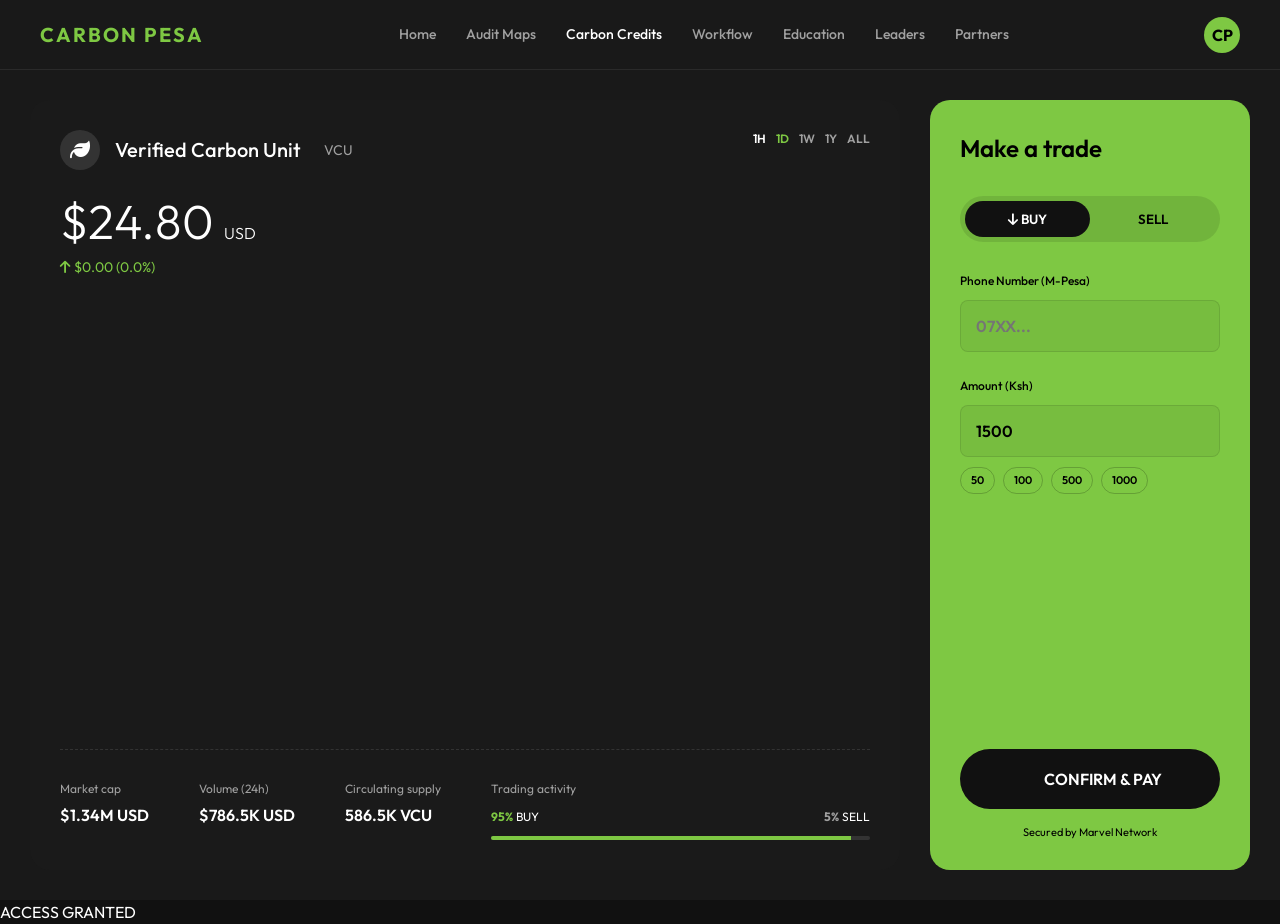
==== carbon-credits.html @ 9266094e "Update codebase structure and add full text dump" ====
<!DOCTYPE html>
<html lang="en">
<head>
  <meta charset="UTF-8" />
  <meta name="viewport" content="width=device-width, initial-scale=1.0" />
  <title>Carbon Pesa — Carbon Credits</title>
  <link href="https://fonts.googleapis.com/css2?family=Outfit:wght@300;400;500;600;700;900&display=swap" rel="stylesheet" />
  <link rel="stylesheet" href="https://cdnjs.cloudflare.com/ajax/libs/font-awesome/6.5.1/css/all.min.css" crossorigin="anonymous" />
  <link rel="stylesheet" href="platform.css" />
  
  <!-- Add Chart.js for the carbon chart -->
  <script src="https://cdn.jsdelivr.net/npm/chart.js"></script>
  <script src="https://cdn.tailwindcss.com"></script>
  <script src="https://unpkg.com/lucide@latest"></script>
  <style>
    /* OTP Modal Styling */
    .auth-overlay {
      position: fixed; inset: 0; background: rgba(0,0,0,0.8); backdrop-filter: blur(5px);
      display: none; align-items: center; justify-content: center; z-index: 5000;
    }
    .auth-modal {
      background: #1A1A1A; width: 480px; border-radius: 12px; padding: 25px;
      box-shadow: 0 20px 50px rgba(0,0,0,0.5); font-family: var(--font-main);
    }
    .auth-header {
      display: flex; justify-content: space-between; align-items: center; margin-bottom: 25px;
    }
    .auth-title { font-size: 18px; font-weight: 500; }
    .auth-close { background: none; border: none; color: #A0A0A0; font-size: 20px; cursor: pointer; }
    
    .auth-section { margin-bottom: 25px; }
    .auth-section-title { font-size: 15px; font-weight: 500; display: flex; align-items: center; gap: 8px; margin-bottom: 8px; }
    .auth-section-desc { font-size: 13px; color: #A0A0A0; margin-bottom: 15px; line-height: 1.4; }
    
    .auth-qr-area { display: flex; gap: 20px; background: #222; padding: 20px; border-radius: 8px; border: 1px solid #333; }
    .auth-qr-img { width: 120px; height: 120px; background: #fff; padding: 5px; border-radius: 4px; }
    .auth-secret-area { flex: 1; }
    .auth-secret-label { font-size: 13px; margin-bottom: 10px; display: block; }
    .auth-secret-input { 
      background: #111; border: 1px solid #333; color: #fff; padding: 10px 15px; border-radius: 6px; 
      width: 100%; font-family: monospace; font-size: 14px; margin-bottom: 10px;
    }
    .auth-copy-btn {
      background: #333; border: none; color: #fff; padding: 8px 12px; border-radius: 6px; 
      font-size: 12px; cursor: pointer; display: flex; align-items: center; gap: 6px;
    }
    
    .auth-otp-grid { display: flex; gap: 10px; justify-content: space-between; }
    .auth-otp-input {
      width: 45px; height: 55px; background: #111; border: 1px solid #333; border-radius: 8px;
      color: #fff; font-size: 24px; text-align: center; outline: none; transition: border 0.2s;
    }
    .auth-otp-input:focus { border-color: var(--cp-green); }
    
    .auth-footer { display: flex; justify-content: space-between; align-items: center; margin-top: 30px; }
    .auth-btn-cancel { background: #222; border: none; color: #A0A0A0; padding: 10px 20px; border-radius: 8px; cursor: pointer; }
    .auth-btn-verify { background: var(--cp-green); border: none; color: #000; padding: 10px 25px; border-radius: 8px; font-weight: 600; cursor: pointer; }
  </style>
</head>
<body>
  <header class="platform-header" style="background-color: #191919; border-bottom: 1px solid #2a2a2a;">
    <a href="index.html" class="ph-brand">CARBON PESA</a>
    <nav class="ph-nav">
      <a href="index.html">Home</a>
      <a href="map.html">Audit Maps</a>
      <a href="carbon-credits.html" class="active">Carbon Credits</a>
      <a href="workflow.html">Workflow</a>
      <a href="education.html">Education</a>
      <a href="leaders.html">Leaders</a>
      <a href="partners.html">Partners</a>
    </nav>
    <div class="ph-user">
      <div class="ph-avatar">CP</div>
    </div>
  </header>

  <main class="layout-trade">
    <!-- Left Chart Area -->
    <section class="lt-main">
      <div class="lt-header">
        <div>
          <div class="lt-title-area">
            <div class="lt-coin-icon"><i class="fas fa-leaf"></i></div>
            <span class="lt-title">Verified Carbon Unit</span>
            <span class="lt-ticker">VCU</span>
          </div>
          <div class="lt-price" id="livePriceDisplay">$24.80 <span style="font-size:16px;">USD</span></div>
          <div class="lt-change" id="livePriceChange"><i class="fas fa-arrow-up"></i> $0.00 (0.0%)</div>
        </div>
        <div style="display:flex; gap:10px; font-size:12px; font-weight:600; color:var(--cp-text-muted);">
          <span style="cursor:pointer; color:var(--cp-text);">1H</span>
          <span style="cursor:pointer; color:var(--cp-green);">1D</span>
          <span style="cursor:pointer;">1W</span>
          <span style="cursor:pointer;">1Y</span>
          <span style="cursor:pointer;">ALL</span>
        </div>
      </div>

      <div class="lt-chart-area">
        <canvas id="carbonChart"></canvas>
      </div>

      <div class="lt-stats">
        <div class="lt-stat-box">
          <span class="lt-stat-label">Market cap</span>
          <span class="lt-stat-val">$1.34M USD</span>
        </div>
        <div class="lt-stat-box">
          <span class="lt-stat-label">Volume (24h)</span>
          <span class="lt-stat-val">$786.5K USD</span>
        </div>
        <div class="lt-stat-box">
          <span class="lt-stat-label">Circulating supply</span>
          <span class="lt-stat-val">586.5K VCU</span>
        </div>
        <div class="lt-stat-box" style="flex:1;">
          <span class="lt-stat-label">Trading activity</span>
          <div style="display:flex; justify-content:space-between; margin-top:5px; font-size:12px;">
            <span><strong style="color:var(--cp-green);">95%</strong> BUY</span>
            <span><strong style="color:var(--cp-text-muted);">5%</strong> SELL</span>
          </div>
          <div style="width:100%; height:4px; background:#333; border-radius:2px; margin-top:5px; overflow:hidden;">
            <div style="width:95%; height:100%; background:var(--cp-green);"></div>
          </div>
        </div>
      </div>
    </section>

    <!-- Right Trading Panel -->
    <section class="lt-panel">
      <h2 class="ltp-title">Make a trade</h2>
      
      <div class="ltp-toggle">
        <button class="active"><i class="fas fa-arrow-down"></i> BUY</button>
        <button>SELL</button>
      </div>

      <div class="ltp-field">
        <label class="ltp-label">Phone Number (M-Pesa)</label>
        <input type="text" class="ltp-input" id="phone-number" placeholder="07XX..." />
      </div>

      <div class="ltp-field">
        <label class="ltp-label">Amount (Ksh)</label>
        <input type="number" class="ltp-input" id="amount" value="1500" />
        
        <div class="ltp-chips">
          <div class="ltp-chip" onclick="document.getElementById('amount').value=50">50</div>
          <div class="ltp-chip" onclick="document.getElementById('amount').value=100">100</div>
          <div class="ltp-chip" onclick="document.getElementById('amount').value=500">500</div>
          <div class="ltp-chip" onclick="document.getElementById('amount').value=1000">1000</div>
        </div>
      </div>

      <div id="status-indicator" class="w-2 h-2 rounded-full bg-yellow-400 animate-pulse hidden"></div>

      <button class="ltp-action-btn" id="pay-btn" onclick="openAuthModal()" style="display:flex; align-items:center; justify-content:center; gap:8px;">
        <i data-lucide="shield-check" style="width:18px; height:18px;"></i> CONFIRM & PAY
      </button>
      <div style="text-align:center; font-size:11px; margin-top:15px; cursor:pointer;">
        Secured by Marvel Network
      </div>
    </section>
  </main>

  <!-- AUTHENTICATOR MODAL -->
  <div class="auth-overlay" id="auth-modal">
    <div class="auth-modal">
      <div class="auth-header">
        <div class="auth-title">Setup authenticator app</div>
        <button class="auth-close" onclick="closeAuthModal()"><i class="fas fa-times"></i></button>
      </div>

      <div class="auth-section">
        <div class="auth-section-title"><i data-lucide="scan-line" style="width:16px; height:16px;"></i> Scan QR code</div>
        <div class="auth-section-desc">Scan the QR code below or manually enter the secret key into your authenticator app.</div>
        <div class="auth-qr-area">
          <img src="https://api.qrserver.com/v1/create-qr-code/?size=120x120&data=otpauth://totp/CarbonPesa?secret=JBSWY3DPEHPK3PXP" alt="QR Code" class="auth-qr-img" />
          <div class="auth-secret-area">
            <span class="auth-secret-label">Can't scan? Enter code manually:</span>
            <input type="text" class="auth-secret-input" value="JBSWY3DPEHPK3PXP" readonly />
            <button class="auth-copy-btn"><i data-lucide="copy" style="width:14px; height:14px;"></i> Copy code</button>
          </div>
        </div>
      </div>

      <div class="auth-section">
        <div class="auth-section-title"><i data-lucide="key-round" style="width:16px; height:16px;"></i> Enter verification code</div>
        <div class="auth-section-desc">Enter the 6-digit code on your authenticator app.</div>
        <div class="auth-otp-grid">
          <input type="text" class="auth-otp-input" maxlength="1" oninput="moveToNext(this, 1)" id="otp1" />
          <input type="text" class="auth-otp-input" maxlength="1" oninput="moveToNext(this, 2)" id="otp2" />
          <input type="text" class="auth-otp-input" maxlength="1" oninput="moveToNext(this, 3)" id="otp3" />
          <input type="text" class="auth-otp-input" maxlength="1" oninput="moveToNext(this, 4)" id="otp4" />
          <input type="text" class="auth-otp-input" maxlength="1" oninput="moveToNext(this, 5)" id="otp5" />
          <input type="text" class="auth-otp-input" maxlength="1" id="otp6" />
        </div>
      </div>

      <div class="auth-footer">
        <button class="auth-btn-cancel" onclick="closeAuthModal()">Cancel</button>
        <button class="auth-btn-verify" onclick="verifyOTP()">Verify</button>
      </div>
    </div>
  </div>

  <div id="access-splash" class="fixed inset-0 bg-green-500/20 backdrop-blur-sm z-[9999] flex items-center justify-center pointer-events-none opacity-0 transition-opacity duration-500">
    <div class="text-4xl font-black text-green-400 drop-shadow-[0_0_20px_rgba(74,222,128,0.8)]"><i data-lucide="check-circle" style="display:inline; width:48px; height:48px;"></i> ACCESS GRANTED</div>
  </div>

  <script>
    // Initialize Chart.js
    const ctx = document.getElementById('carbonChart').getContext('2d');
    
    // Generate dummy data resembling the screenshot
    const dataPoints = [];
    let prev = 25000;
    for(let i=0; i<100; i++) {
      prev += (Math.random() - 0.45) * 500;
      dataPoints.push(prev);
    }

    const gradient = ctx.createLinearGradient(0, 0, 0, 400);
    gradient.addColorStop(0, 'rgba(126, 200, 67, 0.2)'); // Carbon Pesa Green fading out
    gradient.addColorStop(1, 'rgba(126, 200, 67, 0)');

    new Chart(ctx, {
      type: 'line',
      data: {
        labels: Array.from({length: 100}, (_, i) => i),
        datasets: [{
          data: dataPoints,
          borderColor: '#7EC843', // Carbon Pesa green
          borderWidth: 2,
          pointRadius: 0,
          fill: true,
          backgroundColor: gradient,
          tension: 0.1
        }]
      },
      options: {
        responsive: true,
        maintainAspectRatio: false,
        plugins: {
          legend: { display: false }
        },
        scales: {
          x: { display: false },
          y: { 
            display: true,
            position: 'right',
            grid: { color: '#333', borderDash: [5, 5] },
            ticks: {
              color: '#A0A0A0',
              callback: function(value) { return '$' + value.toLocaleString(); }
            }
          }
        }
      }
    });

    // ── LIVE PRICE FEED (CBL Carbon Exchange via Backend) ──
    const priceDisplay = document.getElementById('livePriceDisplay');
    const changeDisplay = document.getElementById('livePriceChange');
    let lastPrice = 24.80;
    
    function fetchLivePrice() {
      fetch("http://localhost:8000/stats/dashboard")
        .then(res => res.json())
        .then(data => {
          const currentPrice = data.spot_price_usd;
          priceDisplay.innerHTML = `$${currentPrice.toFixed(2)} <span style="font-size:16px;">USD</span>`;
          
          const change = currentPrice - lastPrice;
          const pctChange = (change / lastPrice) * 100;
          
          if (change >= 0) {
            changeDisplay.style.color = '#7EC843';
            changeDisplay.innerHTML = `<i class="fas fa-arrow-up"></i> $${Math.abs(change).toFixed(2)} (${pctChange.toFixed(2)}%)`;
          } else {
            changeDisplay.style.color = '#ff4d4d';
            changeDisplay.innerHTML = `<i class="fas fa-arrow-down"></i> $${Math.abs(change).toFixed(2)} (${Math.abs(pctChange).toFixed(2)}%)`;
          }
          lastPrice = currentPrice;
        }).catch(console.error);
    }
    
    fetchLivePrice();
    setInterval(fetchLivePrice, 5000);
    // M-PESA LOGIC & OTP LOGIC
    const CONFIG = Object.freeze({
        API_BASE_URL: "https://marvel-network.onrender.com",
        POLL_INTERVAL_MS: 5000,
        POLL_MAX_ATTEMPTS: 12,
        TOAST_DURATION_MS: 5000
    });

    const API = (() => {
        const BASE = CONFIG.API_BASE_URL;
        const _request = async (url, options = {}) => {
            try {
                const response = await fetch(url, options);
                const data = await response.json();
                return { ok: response.ok, status: response.status, data };
            } catch (err) {
                return { ok: false, error: err.message };
            }
        };
        return {
            stkPush: (phone, amount) => _request(`${BASE}/api/stk-push`, {
                method: 'POST',
                headers: { 'Content-Type': 'application/json' },
                body: JSON.stringify({ phone, amount: Math.floor(amount), hours: 1 }) 
            }),
            queryPayment: (id) => _request(`${BASE}/api/query-payment?id=${id}`)
        };
    })();

    const TOAST = (() => {
        const create = (title, message, type) => {
            const toast = document.createElement('div');
            const isSuccess = type === 'success';
            toast.className = `fixed bottom-5 right-5 z-[3000] p-5 rounded-xl backdrop-blur-xl border-2 animate-in slide-in-from-right transition-all duration-500 ${isSuccess ? 'bg-emerald-500/20 border-emerald-500 text-emerald-400' : 'bg-red-500/20 border-red-500 text-red-400'}`;
            toast.innerHTML = `<div class="flex items-center gap-4"><div><div class="text-[10px] font-black uppercase tracking-[0.2em] opacity-70">${title}</div><div class="text-sm font-bold text-white">${message}</div></div></div>`;
            document.body.appendChild(toast);
            setTimeout(() => { toast.style.opacity = '0'; setTimeout(() => toast.remove(), 500); }, CONFIG.TOAST_DURATION_MS);
        };
        return { success: (t, m) => create(t, m, 'success'), error: (t, m) => create(t, m, 'error') };
    })();

    const PHONE = {
        isValid: (raw) => /^(07|01|254|\+254)\d{8}$/.test(raw.trim()),
        normalise: (raw) => {
            let p = raw.trim();
            if (p.startsWith('+')) p = p.slice(1);
            if (p.startsWith('0')) p = '254' + p.slice(1);
            return p;
        }
    };

    let activePoll = null;

    function openAuthModal() {
        const phoneInput = document.getElementById('phone-number').value;
        const amountInput = document.getElementById('amount').value;
        if (!PHONE.isValid(phoneInput) || amountInput < 1) {
            TOAST.error("VALIDATION_ERROR", "Invalid Phone Number or Amount.");
            return;
        }
        document.getElementById('auth-modal').style.display = 'flex';
        setTimeout(() => document.getElementById('otp1').focus(), 100);
    }

    function closeAuthModal() {
        document.getElementById('auth-modal').style.display = 'none';
        // reset OTP fields
        for(let i=1; i<=6; i++) document.getElementById(`otp${i}`).value = '';
    }

    function moveToNext(input, nextFieldId) {
        if (input.value.length === 1) {
            const next = document.getElementById(`otp${nextFieldId + 1}`);
            if(next) next.focus();
        }
    }

    function verifyOTP() {
        let code = '';
        for(let i=1; i<=6; i++) code += document.getElementById(`otp${i}`).value;
        
        if(code.length !== 6) {
            TOAST.error("VERIFICATION_ERROR", "Enter a 6-digit code.");
            return;
        }
        
        // Assume verified
        closeAuthModal();
        TOAST.success("AUTH_SUCCESS", "Authenticator Verified.");
        handlePayment();
    }

    async function handlePayment() {
        const phoneInput = document.getElementById('phone-number');
        const amountInput = document.getElementById('amount');
        const btn = document.getElementById('pay-btn');
        const indicator = document.getElementById('status-indicator');

        const phone = PHONE.normalise(phoneInput.value);
        const amount = amountInput.value;

        // UI State Change
        btn.disabled = true;
        btn.innerHTML = `<i data-lucide="refresh-cw" class="animate-spin" style="width:18px;height:18px;margin-right:5px;display:inline-block;vertical-align:middle;"></i> AUTHORIZING...`;
        indicator.classList.remove('hidden');
        lucide.createIcons();

        const { ok, data } = await API.stkPush(phone, amount);

        if (ok && data.CheckoutRequestID) {
            TOAST.success("UPLINK_ESTABLISHED", "PIN Request sent to device.");
            pollPayment(data.CheckoutRequestID);
        } else {
            TOAST.error("GATEWAY_REJECTION", data?.message || "Check connection.");
            resetUI();
        }
    }

    function pollPayment(checkoutID) {
        let attempts = 0;
        const btn = document.getElementById('pay-btn');

        activePoll = setInterval(async () => {
            attempts++;
            btn.innerHTML = `<i data-lucide="loader-2" class="animate-spin" style="width:18px;height:18px;margin-right:5px;display:inline-block;vertical-align:middle;"></i> SYNCING (${attempts})`;
            lucide.createIcons();

            const { ok, data } = await API.queryPayment(checkoutID);

            if (ok && data.status === 'paid') {
                clearInterval(activePoll);
                handleSuccess();
            } else if (ok && (data.status === 'failed' || data.status === 'cancelled')) {
                clearInterval(activePoll);
                TOAST.error("TRANSACTION_FAILED", "User cancelled or timeout.");
                resetUI();
            }

            if (attempts >= CONFIG.POLL_MAX_ATTEMPTS) {
                clearInterval(activePoll);
                TOAST.error("POLL_TIMEOUT", "No response from gateway.");
                resetUI();
            }
        }, CONFIG.POLL_INTERVAL_MS);
    }

    function handleSuccess() {
        const btn = document.getElementById('pay-btn');
        btn.innerHTML = `<i data-lucide="check-circle" style="width:18px;height:18px;margin-right:5px;display:inline-block;vertical-align:middle;"></i> TRANSACTION_COMPLETE`;
        btn.style.background = '#0ea5e9'; // cyan-500
        
        TOAST.success("PAYMENT_VERIFIED", "Encrypted receipt generated.");
        
        // Show access splash
        const splash = document.getElementById('access-splash');
        splash.style.opacity = '1';
        setTimeout(() => {
            splash.style.opacity = '0';
            resetUI();
        }, 3000);
    }

    function resetUI() {
        const btn = document.getElementById('pay-btn');
        btn.disabled = false;
        btn.innerHTML = `<i data-lucide="shield-check" style="width:18px;height:18px;margin-right:5px;display:inline-block;vertical-align:middle;"></i> CONFIRM & PAY`;
        btn.style.background = '';
        document.getElementById('status-indicator').classList.add('hidden');
        lucide.createIcons();
    }

    // Initialize lucide
    lucide.createIcons();
  </script>
</body>
</html>
---- platform.css ----
/* ==========================================================================
   CARBON PESA — Platform Pages Unified Styles
   Adapts Image 1, 2, and 3 layouts into the Carbon Pesa Theme
   ========================================================================== */

/* ── BASE & VARIABLES ── */
:root {
  --cp-green: #7EC843;
  --cp-green-hover: #92D84F;
  --cp-dark-1: #111111; /* Deepest black/grey */
  --cp-dark-2: #1A1A1A; /* Panel bg */
  --cp-dark-3: #222222; /* Lighter panel bg */
  --cp-border: #333333;
  --cp-text: #FFFFFF;
  --cp-text-muted: #A0A0A0;
  
  --font-main: 'Outfit', sans-serif;
}

*, *::before, *::after {
  box-sizing: border-box;
  margin: 0;
  padding: 0;
}

body {
  font-family: var(--font-main);
  background-color: var(--cp-dark-1);
  color: var(--cp-text);
  line-height: 1.5;
  -webkit-font-smoothing: antialiased;
}

/* ── GLOBAL NAVIGATION OVERRIDE ── */
.platform-header {
  height: 70px;
  background-color: var(--cp-dark-1);
  border-bottom: 1px solid var(--cp-border);
  display: flex;
  align-items: center;
  justify-content: space-between;
  padding: 0 40px;
}

.ph-brand {
  color: var(--cp-green);
  font-weight: 700;
  font-size: 20px;
  text-decoration: none;
  letter-spacing: 2px;
}

.ph-nav {
  display: flex;
  gap: 30px;
}

.ph-nav a {
  color: var(--cp-text-muted);
  text-decoration: none;
  font-weight: 500;
  font-size: 14px;
  transition: color 0.2s;
}

.ph-nav a:hover,
.ph-nav a.active {
  color: var(--cp-text);
}

.ph-user {
  display: flex;
  align-items: center;
  gap: 15px;
}

.ph-avatar {
  width: 36px;
  height: 36px;
  background: var(--cp-green);
  border-radius: 50%;
  color: #000;
  display: flex;
  align-items: center;
  justify-content: center;
  font-weight: 700;
}


/* ==========================================================================
   LAYOUT 1: DASHBOARD (Based on Image 2 - Cyber Punk Split)
   Used for: Mission, Workflow, Education
   ========================================================================== */

.layout-dash {
  display: flex;
  height: calc(100vh - 70px);
}

/* Left Sidebar (Darker) */
.ld-left {
  flex: 0 0 40%;
  background-color: var(--cp-dark-1);
  padding: 50px;
  display: flex;
  flex-direction: column;
}

.ld-greeting {
  font-size: 32px;
  font-weight: 600;
  margin-bottom: 8px;
}

.ld-subtitle {
  color: var(--cp-text-muted);
  font-size: 14px;
  margin-bottom: 40px;
}

.ld-search {
  background: var(--cp-dark-2);
  border: 1px solid var(--cp-border);
  border-radius: 8px;
  padding: 12px 16px;
  display: flex;
  align-items: center;
  gap: 10px;
  margin-bottom: 50px;
}

.ld-search input {
  background: none;
  border: none;
  color: var(--cp-text);
  font-family: var(--font-main);
  outline: none;
  width: 100%;
}

.ld-grid-title {
  font-size: 16px;
  font-weight: 600;
  margin-bottom: 20px;
  display: flex;
  justify-content: space-between;
}

.ld-grid {
  display: grid;
  grid-template-columns: repeat(3, 1fr);
  gap: 20px;
}

.ld-card {
  background: var(--cp-dark-2);
  border-radius: 16px;
  aspect-ratio: 1;
  display: flex;
  flex-direction: column;
  align-items: center;
  justify-content: center;
  gap: 10px;
  cursor: pointer;
  transition: transform 0.2s, background 0.2s;
  border: 1px solid var(--cp-border);
}

.ld-card:hover {
  transform: translateY(-5px);
  background: var(--cp-dark-3);
  border-color: var(--cp-green);
}

.ld-card-icon {
  font-size: 24px;
  color: var(--cp-green);
}

.ld-card-label {
  font-size: 12px;
  font-weight: 500;
}

/* Right Content Area (Lighter Panel) */
.ld-right {
  flex: 0 0 60%;
  background-color: var(--cp-dark-2);
  border-top-left-radius: 30px;
  padding: 50px;
  overflow-y: auto;
}

.ldr-header {
  display: flex;
  justify-content: space-between;
  align-items: center;
  margin-bottom: 40px;
}

.ldr-title {
  font-size: 24px;
  font-weight: 600;
}

.ldr-desc {
  color: var(--cp-text-muted);
  font-size: 14px;
  max-width: 60%;
  margin-top: 8px;
}

.ldr-avatars {
  display: flex;
}
.ldr-avatars img {
  width: 32px; height: 32px; border-radius: 50%;
  border: 2px solid var(--cp-dark-2);
  margin-left: -10px;
}

.ldr-section {
  margin-bottom: 40px;
}
.ldr-section-title {
  font-size: 16px;
  font-weight: 600;
  margin-bottom: 20px;
  color: var(--cp-text);
}

.ldr-list {
  display: flex;
  flex-direction: column;
  gap: 15px;
}

.ldr-item {
  display: flex;
  align-items: center;
  gap: 15px;
  padding-bottom: 15px;
  border-bottom: 1px dashed var(--cp-border);
}

.ldr-checkbox {
  width: 20px; height: 20px;
  border-radius: 50%;
  border: 2px solid var(--cp-green);
  display: flex;
  align-items: center;
  justify-content: center;
}
.ldr-checkbox.checked::after {
  content: '';
  width: 10px; height: 10px;
  background: var(--cp-green);
  border-radius: 50%;
}

.ldr-item-text {
  flex: 1;
  font-size: 14px;
}

.ldr-badge {
  padding: 4px 12px;
  border-radius: 20px;
  font-size: 11px;
  font-weight: 600;
}
.ldr-badge.approved { background: rgba(126,200,67,0.1); color: var(--cp-green); }
.ldr-badge.progress { background: rgba(56,161,255,0.1); color: #38a1ff; }
.ldr-badge.waiting { background: rgba(255,255,255,0.05); color: var(--cp-text-muted); }

.ldr-fab {
  position: fixed;
  bottom: 40px;
  right: 40px;
  width: 56px;
  height: 56px;
  background: var(--cp-green);
  color: #000;
  border-radius: 16px;
  display: flex;
  align-items: center;
  justify-content: center;
  font-size: 24px;
  box-shadow: 0 10px 20px rgba(126,200,67,0.3);
  cursor: pointer;
  border: none;
}


/* ==========================================================================
   LAYOUT 2: SPLIT LIST (Based on Image 1 - Shopping Cart)
   Used for: Leaders, Partners
   ========================================================================== */

.layout-split {
  display: flex;
  height: calc(100vh - 70px);
}

/* Left List Area (Lighter dark) */
.ls-left {
  flex: 0 0 65%;
  background-color: var(--cp-dark-2);
  padding: 50px 80px;
  overflow-y: auto;
}

.ls-header {
  font-size: 24px;
  font-weight: 400;
  margin-bottom: 50px;
  display: flex;
  align-items: center;
  gap: 20px;
}

.ls-logo-mark {
  font-weight: 900;
  font-size: 28px;
}

.ls-list {
  display: flex;
  flex-direction: column;
  gap: 10px;
}

.ls-row {
  background: var(--cp-dark-3);
  border-radius: 8px;
  padding: 20px;
  display: flex;
  align-items: center;
  gap: 30px;
}

.ls-row-img {
  width: 60px; height: 60px;
  border-radius: 50%;
  background: #333;
  object-fit: cover;
}

.ls-row-info {
  flex: 1;
}
.ls-row-title {
  font-size: 16px;
  font-weight: 500;
}
.ls-row-sub {
  font-size: 12px;
  color: var(--cp-text-muted);
  margin-top: 4px;
}

.ls-row-attr {
  font-size: 14px;
  color: var(--cp-text-muted);
  width: 100px;
}

.ls-row-val {
  font-size: 14px;
  font-weight: 500;
  width: 120px;
  text-align: right;
}

.ls-row-action {
  color: var(--cp-text-muted);
  cursor: pointer;
}
.ls-row-action:hover { color: var(--cp-text); }

.ls-footer {
  margin-top: 50px;
  display: flex;
  justify-content: space-between;
  align-items: center;
  padding-top: 30px;
  border-top: 1px solid var(--cp-border);
}

.ls-back {
  color: var(--cp-text-muted);
  text-decoration: none;
  font-size: 14px;
}
.ls-total {
  font-size: 16px;
  font-weight: 600;
}

/* Right Details Area (Darker panel with overlapping tab effect) */
.ls-right {
  flex: 0 0 35%;
  background-color: var(--cp-dark-1);
  position: relative;
  box-shadow: -10px 0 30px rgba(0,0,0,0.5);
  display: flex;
  flex-direction: column;
}

.lsr-tab {
  position: absolute;
  left: -20px;
  top: 100px;
  width: 20px;
  height: 80px;
  background: var(--cp-dark-1);
  border-top-left-radius: 10px;
  border-bottom-left-radius: 10px;
  display: flex;
  flex-direction: column;
  justify-content: center;
  align-items: center;
  gap: 8px;
}
.lsr-dot {
  width: 4px; height: 4px; border-radius: 50%; background: var(--cp-text-muted);
}
.lsr-dot.active { background: var(--cp-green); }

.lsr-content {
  padding: 60px 50px;
  flex: 1;
}

.lsr-title {
  color: var(--cp-green);
  font-size: 24px;
  font-weight: 400;
  margin-bottom: 50px;
}

.lsr-form-group {
  margin-bottom: 30px;
}
.lsr-label {
  font-size: 12px;
  color: var(--cp-text-muted);
  margin-bottom: 10px;
  display: block;
}

.lsr-input {
  width: 100%;
  background: none;
  border: none;
  border-bottom: 1px solid var(--cp-border);
  color: var(--cp-text);
  padding: 10px 0;
  font-family: var(--font-main);
  font-size: 16px;
  outline: none;
}
.lsr-input:focus {
  border-bottom-color: var(--cp-green);
}

.lsr-button {
  background-color: var(--cp-green);
  color: #000;
  border: none;
  width: 100%;
  padding: 25px;
  font-size: 16px;
  font-weight: 600;
  font-family: var(--font-main);
  cursor: pointer;
  transition: background 0.2s;
  text-align: center;
}
.lsr-button:hover { background-color: var(--cp-green-hover); }


/* ==========================================================================
   LAYOUT 3: TRADING DASHBOARD (Based on Image 3)
   Used for: Carbon Credits
   ========================================================================== */

.layout-trade {
  background-color: #191919;
  height: calc(100vh - 70px);
  padding: 30px;
  display: flex;
  gap: 30px;
}

.lt-main {
  flex: 1;
  background: var(--cp-dark-2);
  border-radius: 20px;
  padding: 30px;
  display: flex;
  flex-direction: column;
}

.lt-header {
  display: flex;
  justify-content: space-between;
  align-items: flex-start;
  margin-bottom: 40px;
}

.lt-title-area {
  display: flex;
  align-items: center;
  gap: 15px;
}

.lt-coin-icon {
  width: 40px; height: 40px;
  background: #333;
  border-radius: 50%;
  display: flex; align-items: center; justify-content: center;
  font-size: 20px; color: var(--cp-text);
}

.lt-title { font-size: 20px; font-weight: 500; }
.lt-ticker { color: var(--cp-text-muted); font-size: 14px; margin-left: 8px; }

.lt-price { font-size: 48px; font-weight: 300; margin-top: 15px; }
.lt-change { color: var(--cp-green); font-size: 14px; }

.lt-chart-area {
  flex: 1;
  border-bottom: 1px dashed var(--cp-border);
  position: relative;
  margin-bottom: 30px;
}

.lt-stats {
  display: flex;
  gap: 50px;
}

.lt-stat-box { display: flex; flex-direction: column; gap: 5px; }
.lt-stat-label { font-size: 12px; color: var(--cp-text-muted); }
.lt-stat-val { font-size: 16px; font-weight: 600; }

/* Right Trading Panel (Bright Green) */
.lt-panel {
  flex: 0 0 320px;
  background: var(--cp-green);
  border-radius: 20px;
  padding: 30px;
  color: #000;
  display: flex;
  flex-direction: column;
}

.ltp-title {
  font-size: 24px;
  font-weight: 600;
  margin-bottom: 30px;
}

.ltp-toggle {
  display: flex;
  background: rgba(0,0,0,0.1);
  border-radius: 30px;
  padding: 5px;
  margin-bottom: 30px;
}
.ltp-toggle button {
  flex: 1;
  border: none;
  background: none;
  padding: 10px;
  border-radius: 20px;
  font-weight: 600;
  font-family: var(--font-main);
  cursor: pointer;
}
.ltp-toggle button.active {
  background: var(--cp-dark-1);
  color: var(--cp-text);
}

.ltp-field {
  margin-bottom: 25px;
}
.ltp-label {
  font-size: 12px;
  font-weight: 500;
  margin-bottom: 10px;
  display: block;
}
.ltp-select, .ltp-input {
  width: 100%;
  background: rgba(0,0,0,0.05);
  border: 1px solid rgba(0,0,0,0.1);
  padding: 15px;
  border-radius: 8px;
  font-family: var(--font-main);
  font-size: 16px;
  font-weight: 600;
  color: #000;
}

.ltp-chips {
  display: flex;
  gap: 8px;
  margin-top: 10px;
}
.ltp-chip {
  padding: 4px 10px;
  border: 1px solid rgba(0,0,0,0.2);
  border-radius: 20px;
  font-size: 11px;
  font-weight: 600;
  cursor: pointer;
}

.ltp-action-btn {
  background: var(--cp-dark-1);
  color: var(--cp-text);
  border: none;
  padding: 20px;
  border-radius: 30px;
  font-size: 16px;
  font-weight: 600;
  font-family: var(--font-main);
  margin-top: auto;
  cursor: pointer;
  transition: background 0.2s;
}
.ltp-action-btn:hover { background: #000; }
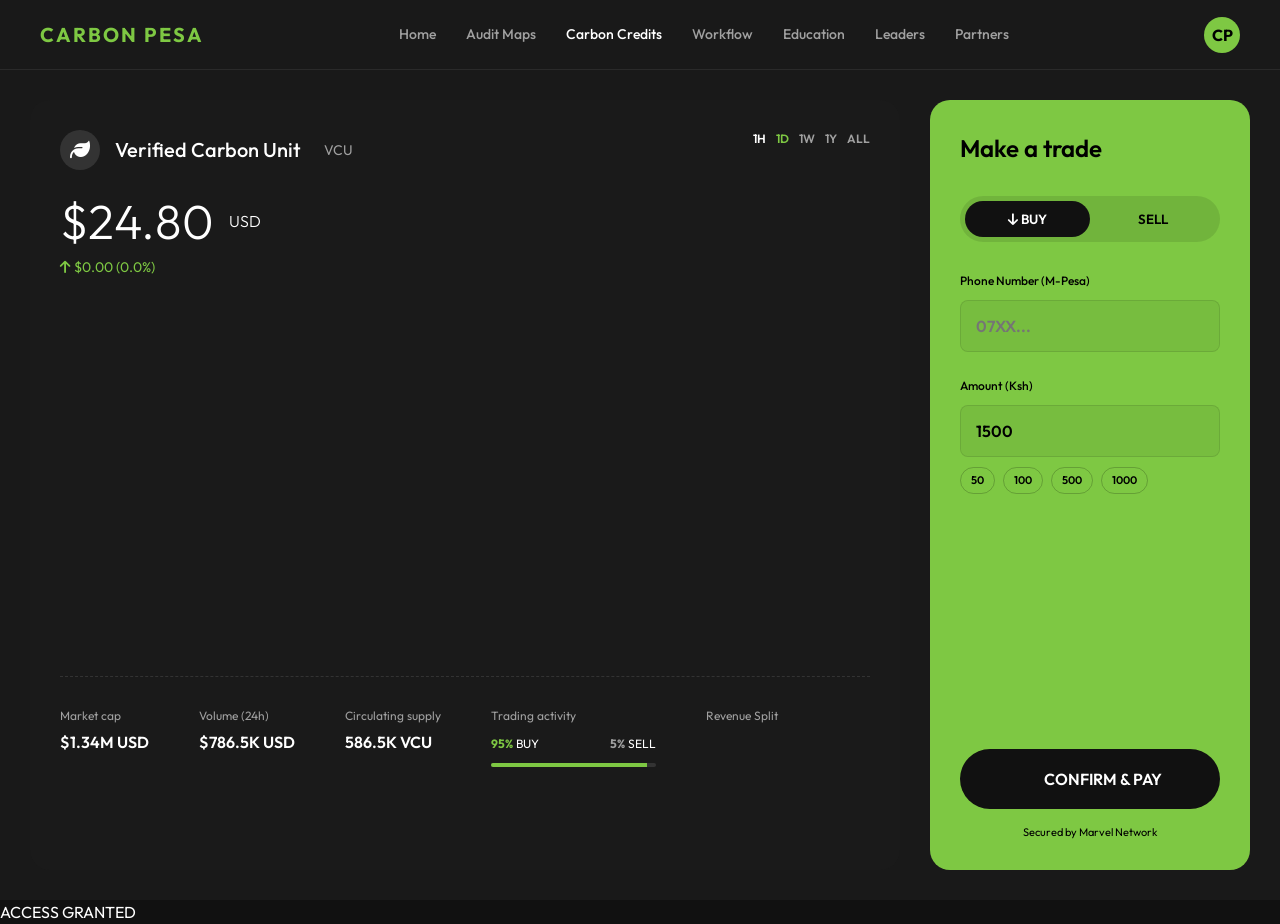
==== commit 96b7a688: "Fix Chart.js import, add explicit display toggle to switchView, and add requirements.txt" ====
--- a/carbon-credits.html
+++ b/carbon-credits.html
@@ -10,6 +10,7 @@
   
   <!-- Add Chart.js for the carbon chart -->
   <script src="https://cdn.jsdelivr.net/npm/chart.js"></script>
+  <script src="https://d3js.org/d3.v7.min.js"></script>
   <script src="https://cdn.tailwindcss.com"></script>
   <script src="https://unpkg.com/lucide@latest"></script>
   <style>
@@ -84,7 +85,10 @@
             <span class="lt-title">Verified Carbon Unit</span>
             <span class="lt-ticker">VCU</span>
           </div>
-          <div class="lt-price" id="livePriceDisplay">$24.80 <span style="font-size:16px;">USD</span></div>
+          <div class="lt-price" id="livePriceDisplay" style="display:flex; align-items:center; gap:15px;">
+            $24.80 <span style="font-size:16px;">USD</span>
+            <svg id="priceSparkline" width="100" height="30"></svg>
+          </div>
           <div class="lt-change" id="livePriceChange"><i class="fas fa-arrow-up"></i> $0.00 (0.0%)</div>
         </div>
         <div style="display:flex; gap:10px; font-size:12px; font-weight:600; color:var(--cp-text-muted);">
@@ -121,6 +125,12 @@
           </div>
           <div style="width:100%; height:4px; background:#333; border-radius:2px; margin-top:5px; overflow:hidden;">
             <div style="width:95%; height:100%; background:var(--cp-green);"></div>
+          </div>
+        </div>
+        <div class="lt-stat-box" style="flex:1; display:flex; flex-direction:column; align-items:center;">
+          <span class="lt-stat-label" style="align-self:flex-start;">Revenue Split</span>
+          <div style="width:100px; height:100px; position:relative; margin-top:10px;">
+            <canvas id="revenuePieChart"></canvas>
           </div>
         </div>
       </div>
@@ -264,12 +274,37 @@
     const changeDisplay = document.getElementById('livePriceChange');
     let lastPrice = 24.80;
     
+    // Sparkline D3 initialization
+    const sparklineData = Array.from({length: 20}, () => 24.80);
+    const sparklineSvg = d3.select("#priceSparkline");
+    
+    function updateSparkline() {
+      const w = 100, h = 30;
+      const xScale = d3.scaleLinear().domain([0, sparklineData.length - 1]).range([0, w]);
+      const yScale = d3.scaleLinear().domain([d3.min(sparklineData) - 0.5, d3.max(sparklineData) + 0.5]).range([h, 0]);
+      const line = d3.line().x((d, i) => xScale(i)).y(d => yScale(d)).curve(d3.curveMonotoneX);
+      
+      sparklineSvg.selectAll("*").remove();
+      sparklineSvg.append("path")
+        .datum(sparklineData)
+        .attr("fill", "none")
+        .attr("stroke", "#7EC843")
+        .attr("stroke-width", 2)
+        .attr("d", line);
+    }
+    
     function fetchLivePrice() {
       fetch("http://localhost:8000/stats/dashboard")
         .then(res => res.json())
         .then(data => {
-          const currentPrice = data.spot_price_usd;
-          priceDisplay.innerHTML = `$${currentPrice.toFixed(2)} <span style="font-size:16px;">USD</span>`;
+          const currentPrice = data.spot_price_usd || (lastPrice + (Math.random()-0.5));
+          priceDisplay.innerHTML = `$${currentPrice.toFixed(2)} <span style="font-size:16px;">USD</span> <svg id="priceSparkline" width="100" height="30"></svg>`;
+          
+          sparklineData.push(currentPrice);
+          if(sparklineData.length > 20) sparklineData.shift();
+          
+          // Re-select because innerHTML replaced it
+          d3.select("#priceSparkline").call(updateSparkline);
           
           const change = currentPrice - lastPrice;
           const pctChange = (change / lastPrice) * 100;
@@ -282,11 +317,46 @@
             changeDisplay.innerHTML = `<i class="fas fa-arrow-down"></i> $${Math.abs(change).toFixed(2)} (${Math.abs(pctChange).toFixed(2)}%)`;
           }
           lastPrice = currentPrice;
-        }).catch(console.error);
+        }).catch(err => {
+          // Fallback simulation
+          const currentPrice = lastPrice + (Math.random() - 0.5) * 0.2;
+          priceDisplay.innerHTML = `$${currentPrice.toFixed(2)} <span style="font-size:16px;">USD</span> <svg id="priceSparkline" width="100" height="30"></svg>`;
+          sparklineData.push(currentPrice);
+          if(sparklineData.length > 20) sparklineData.shift();
+          updateSparkline();
+          lastPrice = currentPrice;
+        });
     }
     
     fetchLivePrice();
-    setInterval(fetchLivePrice, 5000);
+    setInterval(fetchLivePrice, 60000); // Update every 60s as per requirement
+
+    // ── REVENUE SPLIT DONUT CHART ──
+    const pieCtx = document.getElementById('revenuePieChart').getContext('2d');
+    new Chart(pieCtx, {
+      type: 'doughnut',
+      data: {
+        labels: ['Farmer (88%)', 'Platform (7%)', 'Verification (3%)', 'Reserve (2%)'],
+        datasets: [{
+          data: [88, 7, 3, 2],
+          backgroundColor: ['#7EC843', '#38a1ff', '#ff9900', '#ff4d4d'],
+          borderWidth: 0
+        }]
+      },
+      options: {
+        responsive: true,
+        maintainAspectRatio: false,
+        plugins: {
+          legend: { display: false },
+          tooltip: {
+            callbacks: {
+              label: function(ctx) { return ' ' + ctx.label; }
+            }
+          }
+        },
+        cutout: '70%'
+      }
+    });
     // M-PESA LOGIC & OTP LOGIC
     const CONFIG = Object.freeze({
         API_BASE_URL: "https://marvel-network.onrender.com",
